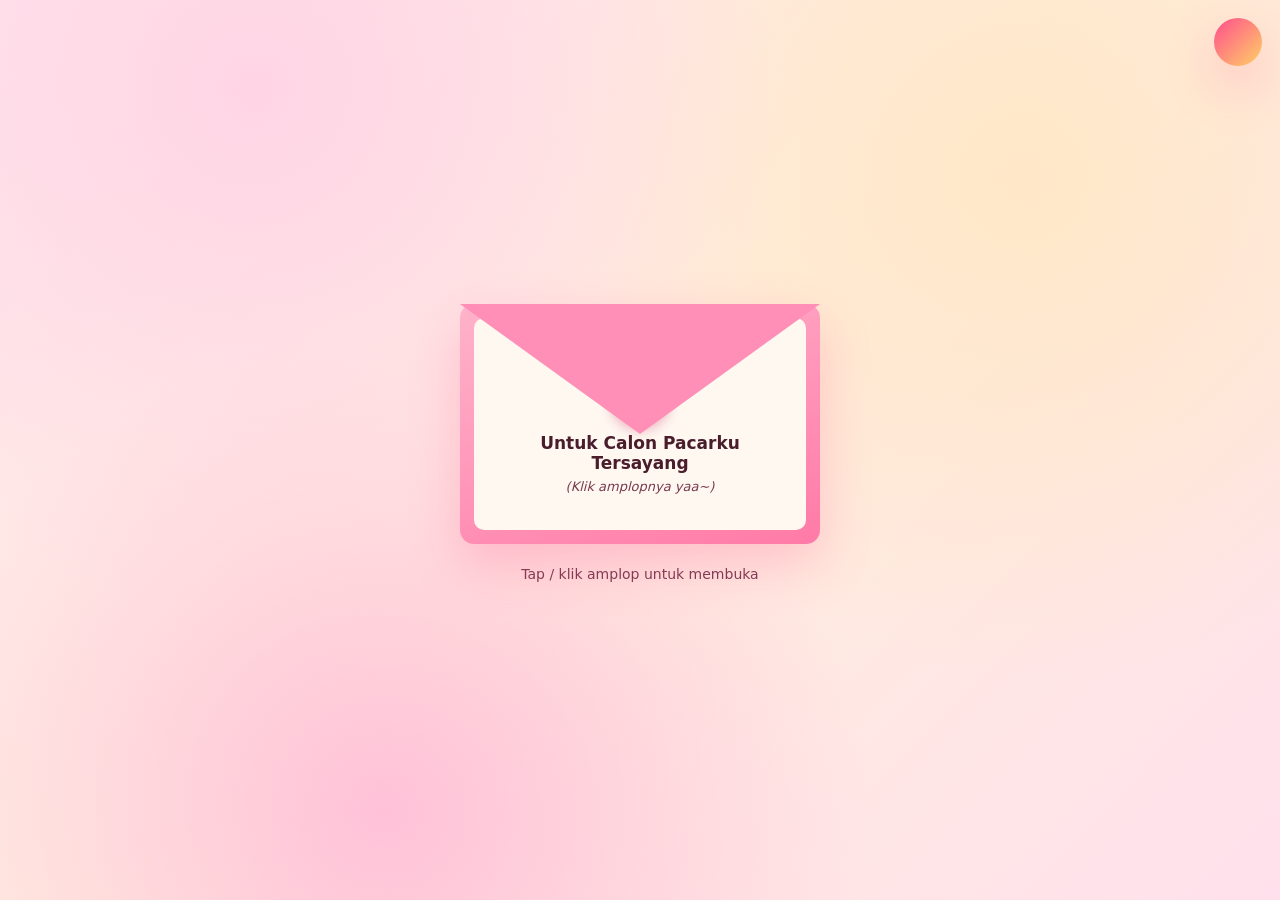
==== undangan-makan/index.html @ 622c20d1 "Add romantic animated lunch invitation page Co-authored-by: sppgbattuwinangun-lang <283471007+sppgba" ====
<!DOCTYPE html>
<html lang="id">
<head>
  <meta charset="UTF-8" />
  <meta name="viewport" content="width=device-width, initial-scale=1.0" />
  <title>Undangan Spesial Buat Kamu </title>
  <meta name="description" content="Undangan makan siang romantis spesial untuk kamu yang spesial." />
  <link rel="icon" href="data:image/svg+xml,%3Csvg xmlns='http://www.w3.org/2000/svg' viewBox='0 0 100 100'%3E%3Ctext y='.9em' font-size='90'%3E%3C/text%3E%3C/svg%3E" />
  <link rel="stylesheet" href="styles.css" />
</head>
<body>

  <!-- Layer Hati Bertaburan -->
  <div class="hearts" id="hearts" aria-hidden="true"></div>

  <!-- Layer Confetti saat MAU -->
  <canvas id="confetti" aria-hidden="true"></canvas>

  <!-- Tombol Musik -->
  <button id="musicBtn" class="music-btn" title="Putar musik romantis" aria-label="Putar musik">
    <span id="musicIcon"></span>
  </button>

  <!-- ============ AMPLOP PEMBUKA ============ -->
  <section id="cover" class="cover">
    <div class="envelope" id="envelope" role="button" tabindex="0" aria-label="Buka undangan">
      <div class="env-flap"></div>
      <div class="env-body">
        <div class="env-letter">
          <div class="seal pulse"></div>
          <p class="for">Untuk Calon Pacarku Tersayang </p>
          <p class="hint">(Klik amplopnya yaa~)</p>
        </div>
      </div>
    </div>
    <p class="cover-tap">Tap / klik amplop untuk membuka </p>
  </section>

  <!-- ============ ISI UNDANGAN ============ -->
  <main id="invite" class="invite hidden">

    <header class="hero">
      <div class="floaters" aria-hidden="true">
        <span class="floaty f1"></span>
        <span class="floaty f2"></span>
        <span class="floaty f3"></span>
        <span class="floaty f4"></span>
        <span class="floaty f5"></span>
        <span class="floaty f6"></span>
      </div>

      <p class="kicker">— Sebuah Undangan Yang Sangat Penting —</p>
      <h1 class="title">
        <span class="word">Halo,</span>
        <span class="word">Calon</span>
        <span class="word rainbow">Pacarku</span>
        <span class="emoji bounce"></span>
      </h1>
      <p class="subtitle typing">
        Aku punya pertanyaan kecil, tapi penting banget...
      </p>
    </header>

    <section class="card glass">
      <div class="card-deco top-left"></div>
      <div class="card-deco top-right"></div>
      <div class="card-deco bottom-left"></div>
      <div class="card-deco bottom-right"></div>

      <h2 class="card-title">
        <span class="wiggle"></span>
        Maukah Kamu Makan Bareng Aku?
        <span class="wiggle"></span>
      </h2>

      <ul class="details">
        <li>
          <span class="ico spin-slow"></span>
          <div>
            <small>Hari & Jam</small>
            <strong>Besok, Pukul 11.00 Siang</strong>
          </div>
        </li>
        <li>
          <span class="ico bounce-soft"></span>
          <div>
            <small>Tempat</small>
            <strong>Rumah Makan Doyok</strong>
          </div>
        </li>
        <li>
          <span class="ico heartbeat"></span>
          <div>
            <small>Bersama</small>
            <strong>Aku & Kamu (semoga )</strong>
          </div>
        </li>
        <li>
          <span class="ico wobble"></span>
          <div>
            <small>Dress Code</small>
            <strong>Pakai senyum kamu yang paling manis </strong>
          </div>
        </li>
      </ul>

      <p class="ps">
        P.S. Aku udah latihan ngobrol di depan kaca biar gak salting.
        Tapi kayaknya tetep bakal salting sih, hehe.
      </p>

      <div class="actions">
        <button id="btnYes" class="btn-yes shine">
          <span> Mau dong, ayo!</span>
        </button>
        <button id="btnNo" class="btn-no">
          <span> Gak mau ah</span>
        </button>
      </div>

      <p class="tiny-hint" id="tinyHint">
        (Psst… coba arahin kursor ke tombol "Gak mau" )
      </p>
    </section>

    <footer class="foot">
      <p>Dibuat dengan <span class="beat"></span> khusus buat kamu.</p>
    </footer>
  </main>

  <!-- ============ MODAL "MAU" ============ -->
  <div id="yesModal" class="modal hidden" role="dialog" aria-modal="true" aria-labelledby="yesTitle">
    <div class="modal-card pop">
      <div class="big-emoji bounce"></div>
      <h3 id="yesTitle">YEAYYY!! </h3>
      <p>Kamu bikin hari ini jadi paling indah sedunia.<br>
         Sampai ketemu besok jam <strong>11.00</strong> di <strong>Rumah Makan Doyok</strong> ya!</p>
      <p class="small">Aku jemput? Atau ketemu di sana? Chat aku yaa </p>
      <button class="btn-yes" onclick="closeYes()">Sip, sampai besok!</button>
    </div>
  </div>

  <script src="script.js"></script>
</body>
</html>
---- undangan-makan/styles.css ----
/* =========================================================
   Undangan Makan Romantis - Stylesheet
   ========================================================= */

:root {
  --pink-50:  #fff1f5;
  --pink-100: #ffe1ec;
  --pink-200: #ffc1d8;
  --pink-300: #ff9ec1;
  --pink-400: #ff79a8;
  --pink-500: #ff4d8d;
  --pink-600: #e63b78;
  --rose:     #ff6b9d;
  --gold:     #ffd166;
  --cream:    #fff8f1;
  --ink:      #4a1d2c;
  --ink-soft: #7a3a4f;
  --shadow:   0 20px 50px rgba(255, 77, 141, .25);
}

* { box-sizing: border-box; }

html, body {
  margin: 0;
  padding: 0;
  font-family: 'Segoe UI', 'Poppins', system-ui, sans-serif;
  color: var(--ink);
  min-height: 100vh;
  overflow-x: hidden;
  background:
    radial-gradient(circle at 20% 10%, #ffd5e5 0%, transparent 40%),
    radial-gradient(circle at 80% 20%, #ffe7c7 0%, transparent 40%),
    radial-gradient(circle at 30% 90%, #ffc1d8 0%, transparent 40%),
    linear-gradient(135deg, #ffe5ee 0%, #ffeede 50%, #ffe0ec 100%);
  background-attachment: fixed;
  animation: bgShift 18s ease-in-out infinite alternate;
}

@keyframes bgShift {
  0%   { background-position: 0% 0%, 100% 0%, 0% 100%, 0% 0%; }
  100% { background-position: 5% 5%, 95% 5%, 5% 95%, 100% 100%; }
}

.hidden { display: none !important; }

/* =========================================================
   HATI BERTABURAN
   ========================================================= */
.hearts {
  position: fixed;
  inset: 0;
  pointer-events: none;
  z-index: 0;
  overflow: hidden;
}
.heart {
  position: absolute;
  bottom: -40px;
  font-size: 22px;
  animation: floatUp linear forwards;
  opacity: .85;
  filter: drop-shadow(0 4px 6px rgba(255, 77, 141, .35));
}
@keyframes floatUp {
  0%   { transform: translateY(0) rotate(0)   scale(.6); opacity: 0; }
  10%  { opacity: .9; }
  100% { transform: translateY(-110vh) rotate(360deg) scale(1.1); opacity: 0; }
}

/* =========================================================
   TOMBOL MUSIK
   ========================================================= */
.music-btn {
  position: fixed;
  top: 18px;
  right: 18px;
  z-index: 50;
  width: 48px;
  height: 48px;
  border: none;
  border-radius: 50%;
  background: linear-gradient(135deg, var(--pink-500), var(--gold));
  color: white;
  font-size: 22px;
  cursor: pointer;
  box-shadow: var(--shadow);
  transition: transform .2s ease;
}
.music-btn:hover { transform: scale(1.12) rotate(8deg); }
.music-btn.playing { animation: musicSpin 4s linear infinite; }
@keyframes musicSpin { to { transform: rotate(360deg); } }

/* =========================================================
   AMPLOP COVER
   ========================================================= */
.cover {
  position: relative;
  z-index: 2;
  min-height: 100vh;
  display: flex;
  flex-direction: column;
  align-items: center;
  justify-content: center;
  padding: 24px;
  text-align: center;
}
.envelope {
  position: relative;
  width: min(360px, 86vw);
  height: 240px;
  cursor: pointer;
  transform-style: preserve-3d;
  perspective: 800px;
  animation: floatY 3.5s ease-in-out infinite;
}
@keyframes floatY {
  0%, 100% { transform: translateY(0) rotate(-1deg); }
  50%      { transform: translateY(-10px) rotate(1deg); }
}
.env-body {
  position: absolute;
  inset: 0;
  background: linear-gradient(160deg, #ffb3cb, #ff7aa7);
  border-radius: 14px;
  box-shadow: var(--shadow);
  overflow: hidden;
}
.env-flap {
  position: absolute;
  top: 0;
  left: 0;
  width: 0;
  height: 0;
  border-left: calc(min(360px, 86vw) / 2) solid transparent;
  border-right: calc(min(360px, 86vw) / 2) solid transparent;
  border-top: 130px solid #ff8fb6;
  z-index: 4;
  transform-origin: top center;
  transition: transform .8s cubic-bezier(.68,-0.55,.27,1.55);
}
.envelope.open .env-flap {
  transform: rotateX(180deg);
}
.env-letter {
  position: absolute;
  inset: 14px;
  background: var(--cream);
  border-radius: 10px;
  padding: 28px 16px 16px;
  display: flex;
  flex-direction: column;
  align-items: center;
  justify-content: center;
  z-index: 2;
  transition: transform .9s ease .3s;
}
.envelope.open .env-letter {
  transform: translateY(-50px);
  z-index: 5;
}
.seal {
  width: 56px;
  height: 56px;
  border-radius: 50%;
  background: radial-gradient(circle at 30% 30%, #ff5d92, #c92e63);
  position: relative;
  margin-bottom: 10px;
  box-shadow: 0 6px 14px rgba(201, 46, 99, .45);
}
.seal::after {
  content: "";
  position: absolute;
  inset: 0;
  display: grid;
  place-items: center;
  font-size: 28px;
  color: #fff8;
}
.for {
  margin: 0;
  font-weight: 700;
  color: var(--ink);
  font-size: 17px;
}
.hint {
  margin: 6px 0 0;
  font-size: 13px;
  color: var(--ink-soft);
  font-style: italic;
}
.cover-tap {
  margin-top: 22px;
  color: var(--ink-soft);
  font-size: 14px;
  animation: pulse 1.6s ease-in-out infinite;
}

/* =========================================================
   ISI UNDANGAN
   ========================================================= */
.invite {
  position: relative;
  z-index: 2;
  max-width: 720px;
  margin: 0 auto;
  padding: 28px 18px 60px;
}

.hero {
  position: relative;
  text-align: center;
  padding: 30px 10px 20px;
}
.kicker {
  text-transform: uppercase;
  letter-spacing: 3px;
  font-size: 11px;
  color: var(--ink-soft);
  margin: 0 0 10px;
}
.title {
  font-size: clamp(28px, 6vw, 44px);
  margin: 0;
  line-height: 1.15;
  font-weight: 800;
}
.title .word {
  display: inline-block;
  opacity: 0;
  transform: translateY(20px);
  animation: wordIn .6s ease forwards;
}
.title .word:nth-child(1) { animation-delay: .1s; }
.title .word:nth-child(2) { animation-delay: .3s; }
.title .word:nth-child(3) { animation-delay: .5s; }
.title .emoji {
  display: inline-block;
  margin-left: 6px;
}
@keyframes wordIn {
  to { opacity: 1; transform: translateY(0); }
}
.rainbow {
  background: linear-gradient(90deg, #ff4d8d, #ffd166, #ff79a8, #ff4d8d);
  background-size: 300% 100%;
  -webkit-background-clip: text;
  background-clip: text;
  color: transparent;
  animation: wordIn .6s ease .5s forwards, rainbowMove 4s linear infinite;
}
@keyframes rainbowMove {
  0%   { background-position: 0% 50%; }
  100% { background-position: 300% 50%; }
}

.subtitle {
  margin-top: 14px;
  color: var(--ink-soft);
  font-size: 15px;
}
.typing {
  overflow: hidden;
  white-space: nowrap;
  border-right: 2px solid var(--pink-500);
  width: fit-content;
  margin-left: auto;
  margin-right: auto;
  animation: typing 3.2s steps(38, end) 1s 1 normal both,
             blink .8s step-end infinite;
}
@keyframes typing { from { width: 0; } to { width: 100%; } }
@keyframes blink  { 50% { border-color: transparent; } }

/* Floaty deco emojis */
.floaters { position: absolute; inset: 0; pointer-events: none; }
.floaty {
  position: absolute;
  font-size: 26px;
  opacity: .7;
  animation: floatLoop 6s ease-in-out infinite;
}
.floaty.f1 { top: 5%;  left: 6%;  animation-delay: 0s;   }
.floaty.f2 { top: 15%; right: 8%; animation-delay: 1s;   }
.floaty.f3 { top: 60%; left: 2%;  animation-delay: 2s;   }
.floaty.f4 { top: 70%; right: 4%; animation-delay: 1.5s; }
.floaty.f5 { top: 35%; left: 90%; animation-delay: 2.8s; }
.floaty.f6 { top: 85%; left: 50%; animation-delay: .6s;  }
@keyframes floatLoop {
  0%, 100% { transform: translateY(0) rotate(0); }
  50%      { transform: translateY(-18px) rotate(15deg); }
}

/* ============== KARTU UTAMA ============== */
.card {
  position: relative;
  margin-top: 28px;
  padding: 32px 26px 26px;
  border-radius: 24px;
  background: rgba(255, 255, 255, .7);
  backdrop-filter: blur(14px);
  -webkit-backdrop-filter: blur(14px);
  border: 2px solid rgba(255, 255, 255, .85);
  box-shadow: var(--shadow);
  text-align: center;
  animation: cardIn .8s ease .6s both;
}
@keyframes cardIn {
  from { opacity: 0; transform: translateY(30px) scale(.97); }
  to   { opacity: 1; transform: translateY(0) scale(1); }
}
.card-deco {
  position: absolute;
  width: 60px;
  height: 60px;
  background: radial-gradient(circle, var(--pink-300), transparent 70%);
  border-radius: 50%;
  filter: blur(2px);
}
.card-deco.top-left     { top: -20px; left: -20px; }
.card-deco.top-right    { top: -20px; right: -20px; background: radial-gradient(circle, var(--gold), transparent 70%); }
.card-deco.bottom-left  { bottom: -20px; left: -20px; background: radial-gradient(circle, var(--gold), transparent 70%); }
.card-deco.bottom-right { bottom: -20px; right: -20px; }

.card-title {
  font-size: clamp(20px, 4.4vw, 26px);
  margin: 0 0 18px;
  color: var(--pink-600);
  display: flex;
  align-items: center;
  justify-content: center;
  gap: 8px;
  flex-wrap: wrap;
}

.details {
  list-style: none;
  margin: 18px 0 0;
  padding: 0;
  display: grid;
  gap: 12px;
  text-align: left;
}
.details li {
  background: linear-gradient(135deg, #ffffffaa, #fff1f5cc);
  border: 1px solid #ffd5e0;
  border-radius: 16px;
  padding: 12px 14px;
  display: flex;
  align-items: center;
  gap: 12px;
  transition: transform .25s ease, box-shadow .25s ease;
}
.details li:hover {
  transform: translateY(-3px) scale(1.01);
  box-shadow: 0 10px 22px rgba(255, 77, 141, .18);
}
.details .ico {
  font-size: 24px;
  width: 42px;
  height: 42px;
  flex-shrink: 0;
  display: grid;
  place-items: center;
  background: linear-gradient(135deg, var(--pink-100), #fff);
  border-radius: 12px;
}
.details small {
  display: block;
  color: var(--ink-soft);
  font-size: 12px;
  text-transform: uppercase;
  letter-spacing: 1px;
}
.details strong {
  color: var(--ink);
  font-size: 15px;
}

.ps {
  margin-top: 22px;
  font-style: italic;
  color: var(--ink-soft);
  font-size: 14px;
  padding: 10px 14px;
  background: #fff8fb;
  border-left: 3px dashed var(--pink-400);
  border-radius: 8px;
  text-align: left;
}

/* ============== TOMBOL ============== */
.actions {
  margin-top: 22px;
  display: flex;
  gap: 12px;
  justify-content: center;
  flex-wrap: wrap;
  position: relative;
}
.btn-yes, .btn-no {
  border: none;
  cursor: pointer;
  font-size: 16px;
  font-weight: 700;
  padding: 14px 24px;
  border-radius: 999px;
  transition: transform .2s ease, box-shadow .2s ease;
}
.btn-yes {
  background: linear-gradient(135deg, var(--pink-500), var(--rose), var(--gold));
  color: white;
  background-size: 200% 100%;
  box-shadow: 0 10px 22px rgba(255, 77, 141, .45);
  animation: shineMove 3s linear infinite;
  position: relative;
  overflow: hidden;
}
.btn-yes:hover { transform: translateY(-3px) scale(1.05); }
@keyframes shineMove { 0%{background-position:0% 50%;} 100%{background-position:200% 50%;} }
.shine::after {
  content: "";
  position: absolute;
  top: 0; left: -75%;
  width: 50%;
  height: 100%;
  background: linear-gradient(120deg, transparent, rgba(255,255,255,.6), transparent);
  transform: skewX(-20deg);
  animation: sweep 2.5s ease-in-out infinite;
}
@keyframes sweep {
  0%   { left: -75%; }
  60%  { left: 130%; }
  100% { left: 130%; }
}

.btn-no {
  background: #fff;
  color: var(--ink-soft);
  border: 2px solid #ffd5e0;
  position: relative;
  transition: transform .35s cubic-bezier(.34,1.56,.64,1), left .35s, top .35s;
}
.btn-no.run {
  position: absolute;
}

.tiny-hint {
  margin: 14px 0 0;
  font-size: 12px;
  color: var(--ink-soft);
  opacity: .85;
}

.foot {
  text-align: center;
  margin-top: 30px;
  font-size: 13px;
  color: var(--ink-soft);
}

/* =========================================================
   MODAL
   ========================================================= */
.modal {
  position: fixed;
  inset: 0;
  background: rgba(74, 29, 44, .55);
  backdrop-filter: blur(6px);
  display: grid;
  place-items: center;
  z-index: 100;
  padding: 16px;
  animation: fadeIn .3s ease;
}
@keyframes fadeIn { from { opacity: 0; } to { opacity: 1; } }

.modal-card {
  background: var(--cream);
  padding: 30px 26px;
  border-radius: 24px;
  text-align: center;
  max-width: 420px;
  width: 100%;
  box-shadow: 0 30px 60px rgba(0,0,0,.3);
}
.pop { animation: popIn .55s cubic-bezier(.34,1.56,.64,1); }
@keyframes popIn {
  from { opacity: 0; transform: scale(.5); }
  to   { opacity: 1; transform: scale(1); }
}
.big-emoji {
  font-size: 70px;
  display: block;
  margin-bottom: 8px;
}
.modal-card h3 {
  margin: 6px 0;
  color: var(--pink-600);
  font-size: 26px;
}
.modal-card p { color: var(--ink-soft); font-size: 15px; line-height: 1.5; margin: 8px 0; }
.modal-card .small { font-size: 13px; }
.modal-card .btn-yes { margin-top: 14px; }

/* =========================================================
   CONFETTI CANVAS
   ========================================================= */
#confetti {
  position: fixed;
  inset: 0;
  pointer-events: none;
  z-index: 90;
}

/* =========================================================
   ANIMATION HELPERS
   ========================================================= */
.bounce      { display:inline-block; animation: bounce 1.4s ease infinite; }
.bounce-soft { display:inline-block; animation: bounceSoft 2s ease infinite; }
.pulse       { animation: pulse 1.6s ease infinite; }
.heartbeat   { animation: heartbeat 1.2s ease infinite; }
.wiggle      { display:inline-block; animation: wiggle 1.8s ease infinite; }
.wobble      { display:inline-block; animation: wobble 2.4s ease infinite; }
.spin-slow   { display:inline-block; animation: spinSlow 6s linear infinite; }
.beat        { display:inline-block; color: var(--pink-500); animation: heartbeat 1s ease infinite; }

@keyframes bounce {
  0%, 100% { transform: translateY(0); }
  50%      { transform: translateY(-10px); }
}
@keyframes bounceSoft {
  0%, 100% { transform: translateY(0); }
  50%      { transform: translateY(-5px); }
}
@keyframes pulse {
  0%, 100% { transform: scale(1);   opacity: 1;  }
  50%      { transform: scale(1.08); opacity: .8; }
}
@keyframes heartbeat {
  0%, 100% { transform: scale(1); }
  25%      { transform: scale(1.18); }
  50%      { transform: scale(1); }
  75%      { transform: scale(1.12); }
}
@keyframes wiggle {
  0%, 100% { transform: rotate(0); }
  25%      { transform: rotate(-12deg); }
  75%      { transform: rotate(12deg); }
}
@keyframes wobble {
  0%, 100% { transform: translateX(0) rotate(0); }
  25%      { transform: translateX(-4px) rotate(-6deg); }
  75%      { transform: translateX(4px)  rotate(6deg);  }
}
@keyframes spinSlow {
  to { transform: rotate(360deg); }
}

/* =========================================================
   RESPONSIVE
   ========================================================= */
@media (max-width: 480px) {
  .btn-yes, .btn-no { padding: 12px 18px; font-size: 14px; }
  .details li { padding: 10px 12px; }
  .details .ico { width: 38px; height: 38px; font-size: 20px; }
}
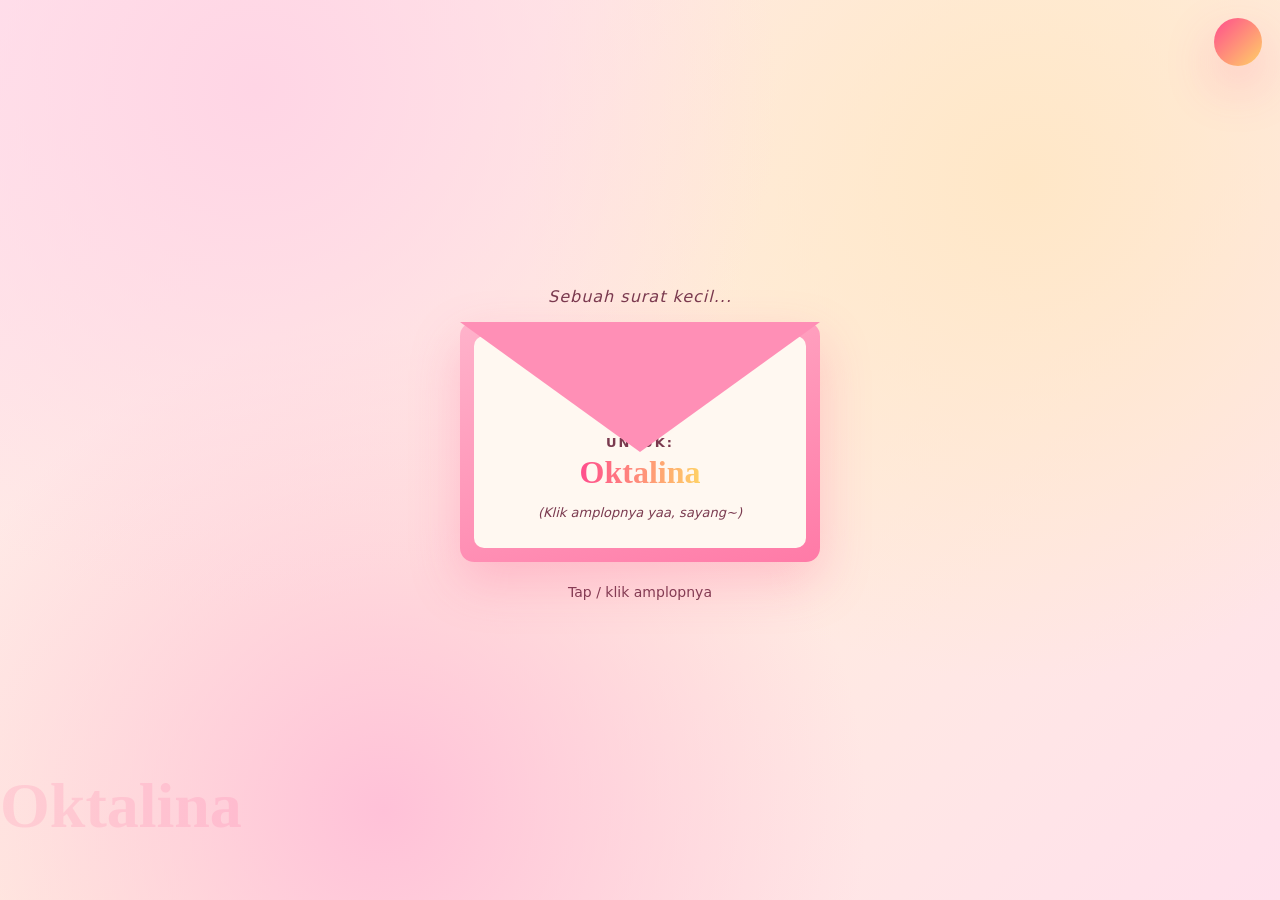
==== commit 3c4c90ac: "Personalize invitation for Oktalina with romantic pickup message" ====
--- a/undangan-makan/index.html
+++ b/undangan-makan/index.html
@@ -3,8 +3,8 @@
 <head>
   <meta charset="UTF-8" />
   <meta name="viewport" content="width=device-width, initial-scale=1.0" />
-  <title>Undangan Spesial Buat Kamu </title>
-  <meta name="description" content="Undangan makan siang romantis spesial untuk kamu yang spesial." />
+  <title>Untuk Oktalina </title>
+  <meta name="description" content="Undangan makan siang romantis spesial untuk Oktalina." />
   <link rel="icon" href="data:image/svg+xml,%3Csvg xmlns='http://www.w3.org/2000/svg' viewBox='0 0 100 100'%3E%3Ctext y='.9em' font-size='90'%3E%3C/text%3E%3C/svg%3E" />
   <link rel="stylesheet" href="styles.css" />
 </head>
@@ -12,6 +12,9 @@
 
   <!-- Layer Hati Bertaburan -->
   <div class="hearts" id="hearts" aria-hidden="true"></div>
+
+  <!-- Tulisan "Oktalina" yang melayang di background -->
+  <div class="name-floats" id="nameFloats" aria-hidden="true"></div>
 
   <!-- Layer Confetti saat MAU -->
   <canvas id="confetti" aria-hidden="true"></canvas>
@@ -23,17 +26,19 @@
 
   <!-- ============ AMPLOP PEMBUKA ============ -->
   <section id="cover" class="cover">
-    <div class="envelope" id="envelope" role="button" tabindex="0" aria-label="Buka undangan">
+    <p class="cover-pre">Sebuah surat kecil...</p>
+    <div class="envelope" id="envelope" role="button" tabindex="0" aria-label="Buka undangan untuk Oktalina">
       <div class="env-flap"></div>
       <div class="env-body">
         <div class="env-letter">
           <div class="seal pulse"></div>
-          <p class="for">Untuk Calon Pacarku Tersayang </p>
-          <p class="hint">(Klik amplopnya yaa~)</p>
+          <p class="for">Untuk:</p>
+          <p class="for-name shimmer">Oktalina </p>
+          <p class="hint">(Klik amplopnya yaa, sayang~)</p>
         </div>
       </div>
     </div>
-    <p class="cover-tap">Tap / klik amplop untuk membuka </p>
+    <p class="cover-tap">Tap / klik amplopnya </p>
   </section>
 
   <!-- ============ ISI UNDANGAN ============ -->
@@ -47,13 +52,14 @@
         <span class="floaty f4"></span>
         <span class="floaty f5"></span>
         <span class="floaty f6"></span>
+        <span class="floaty f7"></span>
+        <span class="floaty f8"></span>
       </div>
 
-      <p class="kicker">— Sebuah Undangan Yang Sangat Penting —</p>
+      <p class="kicker">— Spesial untuk yang paling spesial —</p>
       <h1 class="title">
         <span class="word">Halo,</span>
-        <span class="word">Calon</span>
-        <span class="word rainbow">Pacarku</span>
+        <span class="word rainbow">Oktalina</span>
         <span class="emoji bounce"></span>
       </h1>
       <p class="subtitle typing">
@@ -69,16 +75,20 @@
 
       <h2 class="card-title">
         <span class="wiggle"></span>
-        Maukah Kamu Makan Bareng Aku?
+        Maukah Kamu Makan Siang Bareng Aku, Okta?
         <span class="wiggle"></span>
       </h2>
+
+      <p class="love-quote">
+        <em>"Dari sekian banyak orang di dunia, aku cuma pengen makan siang sama kamu, Oktalina."</em>
+      </p>
 
       <ul class="details">
         <li>
           <span class="ico spin-slow"></span>
           <div>
             <small>Hari & Jam</small>
-            <strong>Besok, Pukul 11.00 Siang</strong>
+            <strong>Besok, Pukul 11.00 Siang Tepat</strong>
           </div>
         </li>
         <li>
@@ -92,21 +102,28 @@
           <span class="ico heartbeat"></span>
           <div>
             <small>Bersama</small>
-            <strong>Aku & Kamu (semoga )</strong>
+            <strong>Aku & Kamu, Okta </strong>
           </div>
         </li>
         <li>
           <span class="ico wobble"></span>
           <div>
             <small>Dress Code</small>
-            <strong>Pakai senyum kamu yang paling manis </strong>
+            <strong>Pakai senyum kamu yang paling manis itu </strong>
+          </div>
+        </li>
+        <li>
+          <span class="ico sparkle"></span>
+          <div>
+            <small>Bonus</small>
+            <strong>Aku traktir + cerita-cerita lucu </strong>
           </div>
         </li>
       </ul>
 
       <p class="ps">
-        P.S. Aku udah latihan ngobrol di depan kaca biar gak salting.
-        Tapi kayaknya tetep bakal salting sih, hehe.
+        P.S. Okta, aku udah latihan ngobrol di depan kaca biar gak salting.
+        Tapi kayaknya tetep bakal salting sih, soalnya kamunya terlalu cantik.
       </p>
 
       <div class="actions">
@@ -124,19 +141,55 @@
     </section>
 
     <footer class="foot">
-      <p>Dibuat dengan <span class="beat"></span> khusus buat kamu.</p>
+      <p>Dibuat dengan <span class="beat"></span> khusus buat Oktalina.</p>
     </footer>
   </main>
 
-  <!-- ============ MODAL "MAU" ============ -->
+  <!-- ============ MODAL "MAU" - SURAT CINTA ============ -->
   <div id="yesModal" class="modal hidden" role="dialog" aria-modal="true" aria-labelledby="yesTitle">
-    <div class="modal-card pop">
+    <div class="modal-card pop love-letter">
+      <div class="paper-deco" aria-hidden="true"></div>
+
       <div class="big-emoji bounce"></div>
-      <h3 id="yesTitle">YEAYYY!! </h3>
-      <p>Kamu bikin hari ini jadi paling indah sedunia.<br>
-         Sampai ketemu besok jam <strong>11.00</strong> di <strong>Rumah Makan Doyok</strong> ya!</p>
-      <p class="small">Aku jemput? Atau ketemu di sana? Chat aku yaa </p>
-      <button class="btn-yes" onclick="closeYes()">Sip, sampai besok!</button>
+      <h3 id="yesTitle" class="rainbow-shine">YEAYYYY, OKTALINA!! </h3>
+
+      <p class="lead">
+        Kamu baru aja bikin aku jadi cowok paling beruntung sedunia 
+      </p>
+
+      <div class="pickup-card">
+        <p class="pickup-label">Pesan dari aku buat Okta:</p>
+        <p class="pickup-main">
+           <strong>Aku jemput kamu, ya!</strong>
+        </p>
+        <p class="pickup-sub">
+          Besok jam <strong>10.30</strong> aku udah di depan rumah Okta.<br>
+          Pakai baju yang Okta nyaman aja, gak perlu ribet —<br>
+          buat aku, Okta tuh udah cantik dari bangun tidur sampai bobo lagi.
+        </p>
+      </div>
+
+      <ul class="promise-list" aria-label="Janji kecil dari aku">
+        <li><span></span> Aku bakal dateng tepat waktu (gak akan bikin Okta nunggu)</li>
+        <li><span></span> Aku siapin lagu favorit Okta di mobil</li>
+        <li><span></span> Aku buka pintunya buat Okta, kayak di film-film</li>
+        <li><span></span> Pulangnya, aku anter sampai depan pintu rumah</li>
+        <li><span></span> Dan… aku siapin satu kejutan kecil. Rahasia~</li>
+      </ul>
+
+      <p class="closing">
+        Makasih ya Okta udah bilang "mau" — <br>
+        kamu gak tau aku senyum-senyum sendiri di sini. 
+      </p>
+
+      <p class="signature">— Yang besok jemput kamu </p>
+
+      <div class="modal-actions">
+        <a id="waBtn" class="btn-yes shine" href="#" target="_blank" rel="noopener">
+           Chat aku di WA
+        </a>
+        <button class="btn-soft" onclick="closeYes()">Tutup dulu </button>
+      </div>
     </div>
   </div>
 
--- a/undangan-makan/styles.css
+++ b/undangan-makan/styles.css
@@ -1,5 +1,5 @@
 /* =========================================================
-   Undangan Makan Romantis - Stylesheet
+   Undangan Makan Romantis untuk Oktalina - Stylesheet
    ========================================================= */
 
 :root {
@@ -13,6 +13,7 @@
   --rose:     #ff6b9d;
   --gold:     #ffd166;
   --cream:    #fff8f1;
+  --paper:    #fffaf3;
   --ink:      #4a1d2c;
   --ink-soft: #7a3a4f;
   --shadow:   0 20px 50px rgba(255, 77, 141, .25);
@@ -43,9 +44,7 @@
 
 .hidden { display: none !important; }
 
-/* =========================================================
-   HATI BERTABURAN
-   ========================================================= */
+/* HATI BERTABURAN */
 .hearts {
   position: fixed;
   inset: 0;
@@ -67,9 +66,30 @@
   100% { transform: translateY(-110vh) rotate(360deg) scale(1.1); opacity: 0; }
 }
 
-/* =========================================================
-   TOMBOL MUSIK
-   ========================================================= */
+/* TULISAN "OKTALINA" MELAYANG */
+.name-floats {
+  position: fixed;
+  inset: 0;
+  pointer-events: none;
+  z-index: 0;
+  overflow: hidden;
+}
+.name-float {
+  position: absolute;
+  font-family: 'Brush Script MT', 'Segoe Script', cursive;
+  font-weight: 700;
+  font-size: clamp(28px, 6vw, 64px);
+  color: rgba(255, 77, 141, .14);
+  white-space: nowrap;
+  user-select: none;
+  animation: nameFloat 14s linear infinite;
+}
+@keyframes nameFloat {
+  from { transform: translateX(-30vw) rotate(-8deg); }
+  to   { transform: translateX(130vw) rotate(-8deg); }
+}
+
+/* TOMBOL MUSIK */
 .music-btn {
   position: fixed;
   top: 18px;
@@ -90,9 +110,7 @@
 .music-btn.playing { animation: musicSpin 4s linear infinite; }
 @keyframes musicSpin { to { transform: rotate(360deg); } }
 
-/* =========================================================
-   AMPLOP COVER
-   ========================================================= */
+/* AMPLOP COVER */
 .cover {
   position: relative;
   z-index: 2;
@@ -104,6 +122,18 @@
   padding: 24px;
   text-align: center;
 }
+.cover-pre {
+  margin: 0 0 16px;
+  font-style: italic;
+  color: var(--ink-soft);
+  letter-spacing: 1px;
+  animation: fadeInDown 1s ease both;
+}
+@keyframes fadeInDown {
+  from { opacity: 0; transform: translateY(-10px); }
+  to   { opacity: 1; transform: translateY(0); }
+}
+
 .envelope {
   position: relative;
   width: min(360px, 86vw);
@@ -138,15 +168,13 @@
   transform-origin: top center;
   transition: transform .8s cubic-bezier(.68,-0.55,.27,1.55);
 }
-.envelope.open .env-flap {
-  transform: rotateX(180deg);
-}
+.envelope.open .env-flap { transform: rotateX(180deg); }
 .env-letter {
   position: absolute;
   inset: 14px;
   background: var(--cream);
   border-radius: 10px;
-  padding: 28px 16px 16px;
+  padding: 22px 16px 16px;
   display: flex;
   flex-direction: column;
   align-items: center;
@@ -166,21 +194,37 @@
   position: relative;
   margin-bottom: 10px;
   box-shadow: 0 6px 14px rgba(201, 46, 99, .45);
-}
-.seal::after {
-  content: "";
-  position: absolute;
-  inset: 0;
   display: grid;
   place-items: center;
-  font-size: 28px;
-  color: #fff8;
+  font-size: 26px;
+  color: #fff;
 }
 .for {
   margin: 0;
+  font-weight: 600;
+  color: var(--ink-soft);
+  font-size: 13px;
+  letter-spacing: 2px;
+  text-transform: uppercase;
+}
+.for-name {
+  margin: 4px 0 8px;
+  font-family: 'Brush Script MT', 'Segoe Script', cursive;
+  font-size: 32px;
+  color: var(--pink-600);
   font-weight: 700;
-  color: var(--ink);
-  font-size: 17px;
+}
+.shimmer {
+  background: linear-gradient(90deg, var(--pink-500), var(--gold), var(--pink-600), var(--pink-500));
+  background-size: 300% 100%;
+  -webkit-background-clip: text;
+  background-clip: text;
+  color: transparent;
+  animation: shimmerMove 3s linear infinite;
+}
+@keyframes shimmerMove {
+  0%   { background-position: 0% 50%; }
+  100% { background-position: 300% 50%; }
 }
 .hint {
   margin: 6px 0 0;
@@ -195,9 +239,7 @@
   animation: pulse 1.6s ease-in-out infinite;
 }
 
-/* =========================================================
-   ISI UNDANGAN
-   ========================================================= */
+/* ISI UNDANGAN */
 .invite {
   position: relative;
   z-index: 2;
@@ -219,7 +261,7 @@
   margin: 0 0 10px;
 }
 .title {
-  font-size: clamp(28px, 6vw, 44px);
+  font-size: clamp(32px, 7vw, 52px);
   margin: 0;
   line-height: 1.15;
   font-weight: 800;
@@ -231,8 +273,7 @@
   animation: wordIn .6s ease forwards;
 }
 .title .word:nth-child(1) { animation-delay: .1s; }
-.title .word:nth-child(2) { animation-delay: .3s; }
-.title .word:nth-child(3) { animation-delay: .5s; }
+.title .word:nth-child(2) { animation-delay: .35s; }
 .title .emoji {
   display: inline-block;
   margin-left: 6px;
@@ -241,12 +282,14 @@
   to { opacity: 1; transform: translateY(0); }
 }
 .rainbow {
-  background: linear-gradient(90deg, #ff4d8d, #ffd166, #ff79a8, #ff4d8d);
+  background: linear-gradient(90deg, #ff4d8d, #ffd166, #ff79a8, #e63b78, #ff4d8d);
   background-size: 300% 100%;
   -webkit-background-clip: text;
   background-clip: text;
   color: transparent;
-  animation: wordIn .6s ease .5s forwards, rainbowMove 4s linear infinite;
+  animation: wordIn .6s ease .35s forwards, rainbowMove 4s linear infinite;
+  font-family: 'Brush Script MT', 'Segoe Script', cursive;
+  font-size: 1.15em;
 }
 @keyframes rainbowMove {
   0%   { background-position: 0% 50%; }
@@ -271,7 +314,6 @@
 @keyframes typing { from { width: 0; } to { width: 100%; } }
 @keyframes blink  { 50% { border-color: transparent; } }
 
-/* Floaty deco emojis */
 .floaters { position: absolute; inset: 0; pointer-events: none; }
 .floaty {
   position: absolute;
@@ -285,18 +327,20 @@
 .floaty.f4 { top: 70%; right: 4%; animation-delay: 1.5s; }
 .floaty.f5 { top: 35%; left: 90%; animation-delay: 2.8s; }
 .floaty.f6 { top: 85%; left: 50%; animation-delay: .6s;  }
+.floaty.f7 { top: 25%; left: 45%; animation-delay: 3.2s; }
+.floaty.f8 { top: 50%; right: 30%;animation-delay: 4s;   }
 @keyframes floatLoop {
   0%, 100% { transform: translateY(0) rotate(0); }
   50%      { transform: translateY(-18px) rotate(15deg); }
 }
 
-/* ============== KARTU UTAMA ============== */
+/* KARTU UTAMA */
 .card {
   position: relative;
   margin-top: 28px;
   padding: 32px 26px 26px;
   border-radius: 24px;
-  background: rgba(255, 255, 255, .7);
+  background: rgba(255, 255, 255, .72);
   backdrop-filter: blur(14px);
   -webkit-backdrop-filter: blur(14px);
   border: 2px solid rgba(255, 255, 255, .85);
@@ -323,13 +367,21 @@
 
 .card-title {
   font-size: clamp(20px, 4.4vw, 26px);
-  margin: 0 0 18px;
+  margin: 0 0 14px;
   color: var(--pink-600);
   display: flex;
   align-items: center;
   justify-content: center;
   gap: 8px;
   flex-wrap: wrap;
+}
+
+.love-quote {
+  margin: 0 0 18px;
+  color: var(--ink-soft);
+  font-size: 15px;
+  font-style: italic;
+  padding: 0 8px;
 }
 
 .details {
@@ -388,7 +440,7 @@
   text-align: left;
 }
 
-/* ============== TOMBOL ============== */
+/* TOMBOL */
 .actions {
   margin-top: 22px;
   display: flex;
@@ -396,8 +448,9 @@
   justify-content: center;
   flex-wrap: wrap;
   position: relative;
-}
-.btn-yes, .btn-no {
+  min-height: 56px;
+}
+.btn-yes, .btn-no, .btn-soft {
   border: none;
   cursor: pointer;
   font-size: 16px;
@@ -405,6 +458,9 @@
   padding: 14px 24px;
   border-radius: 999px;
   transition: transform .2s ease, box-shadow .2s ease;
+  text-decoration: none;
+  display: inline-block;
+  text-align: center;
 }
 .btn-yes {
   background: linear-gradient(135deg, var(--pink-500), var(--rose), var(--gold));
@@ -440,9 +496,14 @@
   position: relative;
   transition: transform .35s cubic-bezier(.34,1.56,.64,1), left .35s, top .35s;
 }
-.btn-no.run {
-  position: absolute;
-}
+.btn-no.run { position: absolute; }
+
+.btn-soft {
+  background: #fff0f5;
+  color: var(--ink-soft);
+  border: 2px solid #ffd5e0;
+}
+.btn-soft:hover { background: #ffe1ec; }
 
 .tiny-hint {
   margin: 14px 0 0;
@@ -458,9 +519,7 @@
   color: var(--ink-soft);
 }
 
-/* =========================================================
-   MODAL
-   ========================================================= */
+/* MODAL - SURAT CINTA */
 .modal {
   position: fixed;
   inset: 0;
@@ -471,40 +530,162 @@
   z-index: 100;
   padding: 16px;
   animation: fadeIn .3s ease;
+  overflow-y: auto;
 }
 @keyframes fadeIn { from { opacity: 0; } to { opacity: 1; } }
 
 .modal-card {
-  background: var(--cream);
-  padding: 30px 26px;
+  background: var(--paper);
+  padding: 32px 26px 28px;
   border-radius: 24px;
   text-align: center;
-  max-width: 420px;
+  max-width: 460px;
   width: 100%;
   box-shadow: 0 30px 60px rgba(0,0,0,.3);
-}
+  position: relative;
+  margin: auto;
+}
+.love-letter {
+  background:
+    repeating-linear-gradient(180deg, transparent 0 28px, rgba(255, 77, 141, .07) 28px 29px),
+    var(--paper);
+  border: 2px solid #ffd5e0;
+}
+.paper-deco {
+  position: absolute;
+  top: -12px; left: -12px;
+  width: 50px; height: 50px;
+  background: radial-gradient(circle, var(--pink-300), transparent 70%);
+  border-radius: 50%;
+  filter: blur(4px);
+}
+
 .pop { animation: popIn .55s cubic-bezier(.34,1.56,.64,1); }
 @keyframes popIn {
-  from { opacity: 0; transform: scale(.5); }
-  to   { opacity: 1; transform: scale(1); }
+  from { opacity: 0; transform: scale(.5) rotate(-3deg); }
+  to   { opacity: 1; transform: scale(1) rotate(0); }
 }
 .big-emoji {
   font-size: 70px;
   display: block;
-  margin-bottom: 8px;
+  margin-bottom: 4px;
 }
 .modal-card h3 {
-  margin: 6px 0;
+  margin: 6px 0 14px;
   color: var(--pink-600);
   font-size: 26px;
 }
-.modal-card p { color: var(--ink-soft); font-size: 15px; line-height: 1.5; margin: 8px 0; }
-.modal-card .small { font-size: 13px; }
-.modal-card .btn-yes { margin-top: 14px; }
-
-/* =========================================================
-   CONFETTI CANVAS
-   ========================================================= */
+.rainbow-shine {
+  background: linear-gradient(90deg, #ff4d8d, #ffd166, #ff79a8, #e63b78, #ff4d8d);
+  background-size: 300% 100%;
+  -webkit-background-clip: text;
+  background-clip: text;
+  color: transparent;
+  animation: rainbowMove 3s linear infinite;
+}
+.modal-card .lead {
+  color: var(--ink);
+  font-size: 16px;
+  font-weight: 600;
+  margin: 6px 0 18px;
+}
+.modal-card p {
+  color: var(--ink-soft);
+  font-size: 15px;
+  line-height: 1.55;
+  margin: 8px 0;
+}
+
+/* Pickup card (Aku jemput) */
+.pickup-card {
+  margin: 14px 0 18px;
+  padding: 18px 16px;
+  background: linear-gradient(135deg, #fff5f9, #fff1e0);
+  border: 2px dashed var(--pink-400);
+  border-radius: 18px;
+  position: relative;
+  overflow: hidden;
+}
+.pickup-label {
+  margin: 0 0 6px;
+  font-size: 11px;
+  letter-spacing: 2px;
+  text-transform: uppercase;
+  color: var(--pink-600);
+  font-weight: 700;
+}
+.pickup-main {
+  margin: 0 0 8px !important;
+  font-size: 22px !important;
+  color: var(--ink) !important;
+  font-weight: 700;
+  animation: gentlePop 2.5s ease-in-out infinite;
+}
+@keyframes gentlePop {
+  0%, 100% { transform: scale(1); }
+  50%      { transform: scale(1.04); }
+}
+.pickup-sub {
+  margin: 0 !important;
+  font-size: 14px !important;
+}
+
+/* Promise list */
+.promise-list {
+  list-style: none;
+  padding: 0;
+  margin: 14px 0 18px;
+  text-align: left;
+  display: grid;
+  gap: 8px;
+}
+.promise-list li {
+  background: #fff;
+  border: 1px solid #ffd5e0;
+  border-radius: 12px;
+  padding: 10px 12px;
+  font-size: 14px;
+  color: var(--ink);
+  display: flex;
+  align-items: flex-start;
+  gap: 8px;
+  opacity: 0;
+  transform: translateX(-10px);
+  animation: slideIn .4s ease forwards;
+}
+.promise-list li:nth-child(1) { animation-delay: .2s; }
+.promise-list li:nth-child(2) { animation-delay: .4s; }
+.promise-list li:nth-child(3) { animation-delay: .6s; }
+.promise-list li:nth-child(4) { animation-delay: .8s; }
+.promise-list li:nth-child(5) { animation-delay: 1.0s; }
+@keyframes slideIn {
+  to { opacity: 1; transform: translateX(0); }
+}
+.promise-list li span { flex-shrink: 0; }
+
+.closing {
+  font-style: italic;
+  color: var(--ink-soft);
+  margin: 14px 0 6px !important;
+}
+.signature {
+  margin: 4px 0 14px !important;
+  font-family: 'Brush Script MT', 'Segoe Script', cursive;
+  font-size: 20px !important;
+  color: var(--pink-600) !important;
+  text-align: right;
+  padding-right: 8px;
+}
+
+.modal-actions {
+  display: flex;
+  gap: 10px;
+  justify-content: center;
+  flex-wrap: wrap;
+  margin-top: 8px;
+}
+
+/* CONFETTI CANVAS */
 #confetti {
   position: fixed;
   inset: 0;
@@ -512,9 +693,7 @@
   z-index: 90;
 }
 
-/* =========================================================
-   ANIMATION HELPERS
-   ========================================================= */
+/* ANIMATION HELPERS */
 .bounce      { display:inline-block; animation: bounce 1.4s ease infinite; }
 .bounce-soft { display:inline-block; animation: bounceSoft 2s ease infinite; }
 .pulse       { animation: pulse 1.6s ease infinite; }
@@ -522,6 +701,7 @@
 .wiggle      { display:inline-block; animation: wiggle 1.8s ease infinite; }
 .wobble      { display:inline-block; animation: wobble 2.4s ease infinite; }
 .spin-slow   { display:inline-block; animation: spinSlow 6s linear infinite; }
+.sparkle     { display:inline-block; animation: sparkle 1.6s ease infinite; }
 .beat        { display:inline-block; color: var(--pink-500); animation: heartbeat 1s ease infinite; }
 
 @keyframes bounce {
@@ -555,12 +735,16 @@
 @keyframes spinSlow {
   to { transform: rotate(360deg); }
 }
-
-/* =========================================================
-   RESPONSIVE
-   ========================================================= */
+@keyframes sparkle {
+  0%, 100% { transform: scale(1) rotate(0); opacity: 1; }
+  50%      { transform: scale(1.3) rotate(20deg); opacity: .7; }
+}
+
+/* RESPONSIVE */
 @media (max-width: 480px) {
-  .btn-yes, .btn-no { padding: 12px 18px; font-size: 14px; }
+  .btn-yes, .btn-no, .btn-soft { padding: 12px 18px; font-size: 14px; }
   .details li { padding: 10px 12px; }
   .details .ico { width: 38px; height: 38px; font-size: 20px; }
-}
+  .pickup-main { font-size: 18px !important; }
+  .modal-card { padding: 26px 18px 22px; }
+}
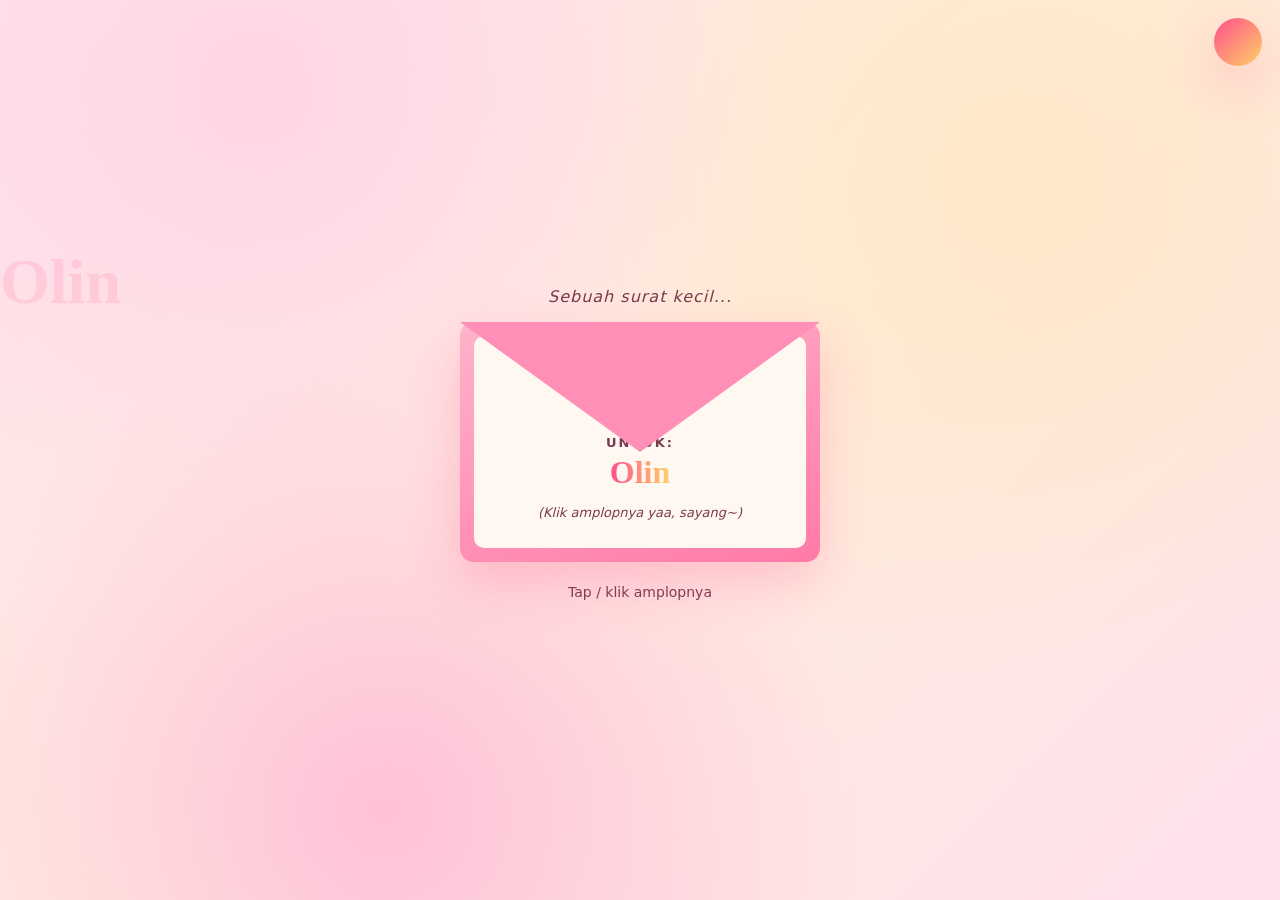
==== commit 4b890d68: "Rename to Olin and add WhatsApp number 6282178316261" ====
--- a/undangan-makan/index.html
+++ b/undangan-makan/index.html
@@ -3,8 +3,8 @@
 <head>
   <meta charset="UTF-8" />
   <meta name="viewport" content="width=device-width, initial-scale=1.0" />
-  <title>Untuk Oktalina </title>
-  <meta name="description" content="Undangan makan siang romantis spesial untuk Oktalina." />
+  <title>Untuk Olin </title>
+  <meta name="description" content="Undangan makan siang romantis spesial untuk Olin." />
   <link rel="icon" href="data:image/svg+xml,%3Csvg xmlns='http://www.w3.org/2000/svg' viewBox='0 0 100 100'%3E%3Ctext y='.9em' font-size='90'%3E%3C/text%3E%3C/svg%3E" />
   <link rel="stylesheet" href="styles.css" />
 </head>
@@ -27,13 +27,13 @@
   <!-- ============ AMPLOP PEMBUKA ============ -->
   <section id="cover" class="cover">
     <p class="cover-pre">Sebuah surat kecil...</p>
-    <div class="envelope" id="envelope" role="button" tabindex="0" aria-label="Buka undangan untuk Oktalina">
+    <div class="envelope" id="envelope" role="button" tabindex="0" aria-label="Buka undangan untuk Olin">
       <div class="env-flap"></div>
       <div class="env-body">
         <div class="env-letter">
           <div class="seal pulse"></div>
           <p class="for">Untuk:</p>
-          <p class="for-name shimmer">Oktalina </p>
+          <p class="for-name shimmer">Olin </p>
           <p class="hint">(Klik amplopnya yaa, sayang~)</p>
         </div>
       </div>
@@ -59,7 +59,7 @@
       <p class="kicker">— Spesial untuk yang paling spesial —</p>
       <h1 class="title">
         <span class="word">Halo,</span>
-        <span class="word rainbow">Oktalina</span>
+        <span class="word rainbow">Olin</span>
         <span class="emoji bounce"></span>
       </h1>
       <p class="subtitle typing">
@@ -75,12 +75,12 @@
 
       <h2 class="card-title">
         <span class="wiggle"></span>
-        Maukah Kamu Makan Siang Bareng Aku, Okta?
+        Maukah Kamu Makan Siang Bareng Aku, Olin?
         <span class="wiggle"></span>
       </h2>
 
       <p class="love-quote">
-        <em>"Dari sekian banyak orang di dunia, aku cuma pengen makan siang sama kamu, Oktalina."</em>
+        <em>"Dari sekian banyak orang di dunia, aku cuma pengen makan siang sama kamu, Olin."</em>
       </p>
 
       <ul class="details">
@@ -102,7 +102,7 @@
           <span class="ico heartbeat"></span>
           <div>
             <small>Bersama</small>
-            <strong>Aku & Kamu, Okta </strong>
+            <strong>Aku & Kamu, Olin </strong>
           </div>
         </li>
         <li>
@@ -122,7 +122,7 @@
       </ul>
 
       <p class="ps">
-        P.S. Okta, aku udah latihan ngobrol di depan kaca biar gak salting.
+        P.S. Olin, aku udah latihan ngobrol di depan kaca biar gak salting.
         Tapi kayaknya tetep bakal salting sih, soalnya kamunya terlalu cantik.
       </p>
 
@@ -141,7 +141,7 @@
     </section>
 
     <footer class="foot">
-      <p>Dibuat dengan <span class="beat"></span> khusus buat Oktalina.</p>
+      <p>Dibuat dengan <span class="beat"></span> khusus buat Olin.</p>
     </footer>
   </main>
 
@@ -151,34 +151,34 @@
       <div class="paper-deco" aria-hidden="true"></div>
 
       <div class="big-emoji bounce"></div>
-      <h3 id="yesTitle" class="rainbow-shine">YEAYYYY, OKTALINA!! </h3>
+      <h3 id="yesTitle" class="rainbow-shine">YEAYYYY, OLIN!! </h3>
 
       <p class="lead">
         Kamu baru aja bikin aku jadi cowok paling beruntung sedunia 
       </p>
 
       <div class="pickup-card">
-        <p class="pickup-label">Pesan dari aku buat Okta:</p>
+        <p class="pickup-label">Pesan dari aku buat Olin:</p>
         <p class="pickup-main">
            <strong>Aku jemput kamu, ya!</strong>
         </p>
         <p class="pickup-sub">
-          Besok jam <strong>10.30</strong> aku udah di depan rumah Okta.<br>
-          Pakai baju yang Okta nyaman aja, gak perlu ribet —<br>
-          buat aku, Okta tuh udah cantik dari bangun tidur sampai bobo lagi.
+          Besok jam <strong>10.30</strong> aku udah di depan rumah Olin.<br>
+          Pakai baju yang Olin nyaman aja, gak perlu ribet —<br>
+          buat aku, Olin tuh udah cantik dari bangun tidur sampai bobo lagi.
         </p>
       </div>
 
       <ul class="promise-list" aria-label="Janji kecil dari aku">
-        <li><span></span> Aku bakal dateng tepat waktu (gak akan bikin Okta nunggu)</li>
-        <li><span></span> Aku siapin lagu favorit Okta di mobil</li>
-        <li><span></span> Aku buka pintunya buat Okta, kayak di film-film</li>
+        <li><span></span> Aku bakal dateng tepat waktu (gak akan bikin Olin nunggu)</li>
+        <li><span></span> Aku siapin lagu favorit Olin di mobil</li>
+        <li><span></span> Aku buka pintunya buat Olin, kayak di film-film</li>
         <li><span></span> Pulangnya, aku anter sampai depan pintu rumah</li>
         <li><span></span> Dan… aku siapin satu kejutan kecil. Rahasia~</li>
       </ul>
 
       <p class="closing">
-        Makasih ya Okta udah bilang "mau" — <br>
+        Makasih ya Olin udah bilang "mau" — <br>
         kamu gak tau aku senyum-senyum sendiri di sini. 
       </p>
 
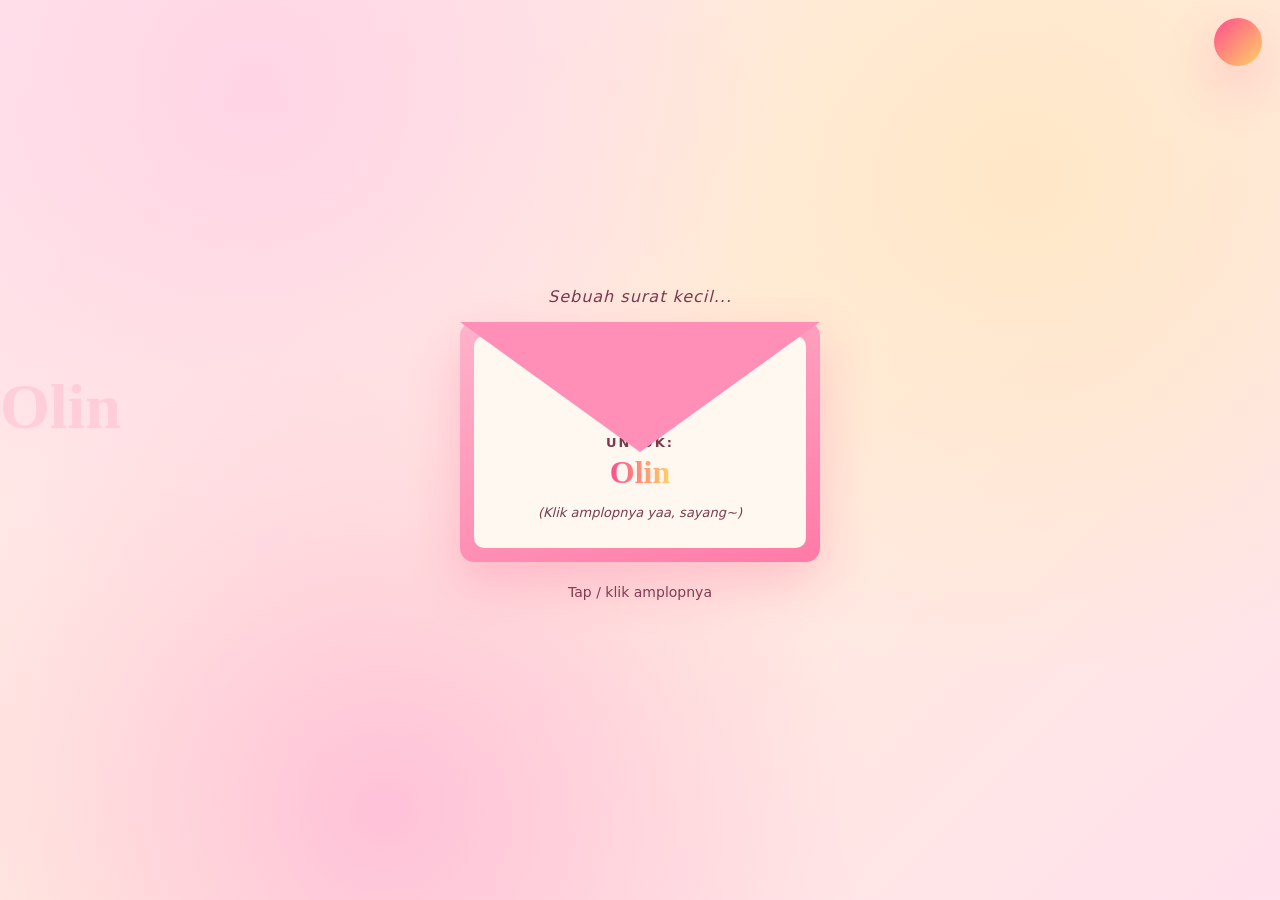
==== commit 5998706f: "Clean up remaining comment references" ====
--- a/undangan-makan/index.html
+++ b/undangan-makan/index.html
@@ -13,7 +13,7 @@
   <!-- Layer Hati Bertaburan -->
   <div class="hearts" id="hearts" aria-hidden="true"></div>
 
-  <!-- Tulisan "Oktalina" yang melayang di background -->
+  <!-- Tulisan nama yang melayang di background -->
   <div class="name-floats" id="nameFloats" aria-hidden="true"></div>
 
   <!-- Layer Confetti saat MAU -->
